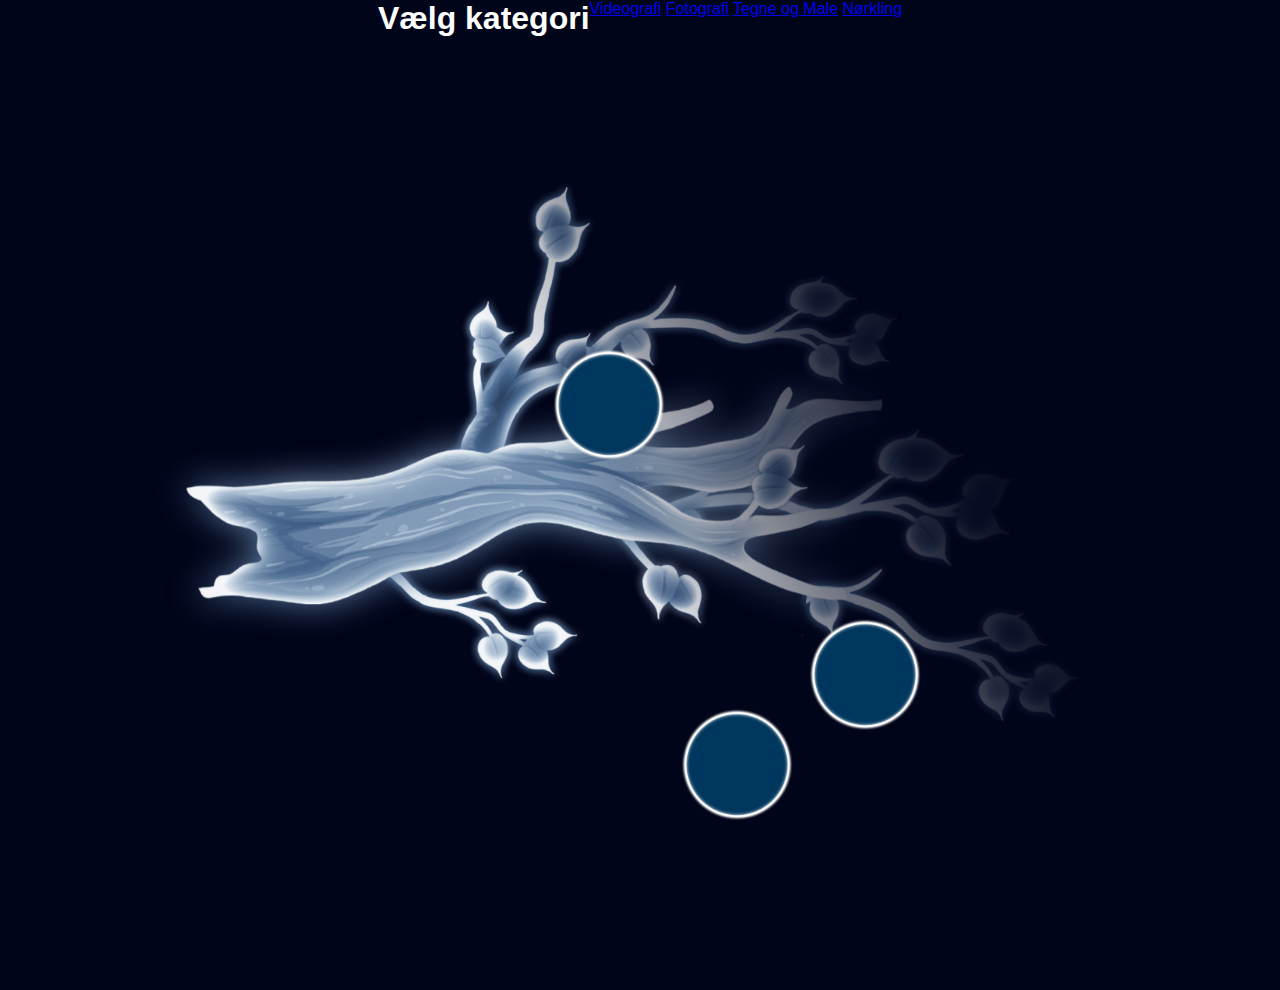
==== branch.html @ a7da7e29 "tilføjet flere sider og arbejder på layout" ====
<!DOCTYPE html>
<html lang="da">
<head>
    <meta charset="UTF-8">
    <meta name="viewport" content="width=device-width, initial-scale=1.0">
    <title>Document</title>
    <link rel="stylesheet" href="/css/branchstyle.css">
</head>
<body>
    <h1>Vælg kategori</h1>
    <header> <!--kategorier-->
        <a href="#">Videografi</a>
        <a href="#">Fotografi</a>
        <a href="#">Tegne og Male</a>
        <a href="#">Nørkling</a>
    </header>
    <nav class="branch-images">
        

        <a href="leaf.html" class="vid-graf">
            <img src="img/active.png" alt="blå disk med hvid kant" class="active">
            <img src="img/passive.png" alt="orange disk med hvid kant" class="passive">
        </a>
        <a href="leaf.html" class="foto-graf">
            <img src="img/active.png" alt="blå disk med hvid kant" class="active">
            <img src="img/passive.png" alt="orange disk med hvid kant" class="passive">
        </a>
        <a href="leaf.html" class="digital">
            <img src="img/active.png" alt="blå disk med hvid kant" class="active">
            <img src="img/passive.png" alt="orange disk med hvid kant" class="passive">
        </a>
        
    </nav>
</body>
</html>
---- css/branchstyle.css ----
*{
    margin: 0;
    padding: 0;
    box-sizing: border-box;
    height: 100%;
}

body{
    background-color:#00051a;
    color:#fff;
    font-family: Arial, Helvetica, sans-serif;
    
    
    background-image: url(..//img/branch.png);
    background-size: 120vh;
    background-position: center;
    
    background-repeat: no-repeat;
    display: flex;
    justify-content: center;
    align-items: center;
    
}
.branch-images{
    
}

.branch-images .vid-graf{
    
    
}

.branch-images .vid-graf img{
    position: absolute;
    object-fit: cover;
    height: 50vh;
    width: 50vh;
    top: 20%;
    left: 30%;
}

.branch-images .vid-graf .passive:hover{
    opacity: 0;
    cursor: pointer;
}

.branch-images .foto-graf{

}

.branch-images .foto-graf img{
    position: absolute;
    object-fit: cover;
    height: 50vh;
    width: 50vh;
    top: 60%;
    left: 40%;
}

.branch-images .foto-graf .passive:hover{
    opacity: 0;
    cursor: pointer;
}

.branch-images .digital{

}

.branch-images .digital img{
    position: absolute;
    object-fit: cover;
    height: 50vh;
    width: 50vh;
    top: 50%;
    left: 50%;
}

.branch-images .digital .passive:hover{
    opacity: 0;
    cursor: pointer;
}






/*.branch-images .active {
    opacity: 0;   Hide the active image by default
}

.branch-images:hover .active {
    opacity: 1;  /* Show the active image on hover 
}*

.branch-images:hover .passsive {
    opacity: 0;   Hide the passive image on hover 
}*/
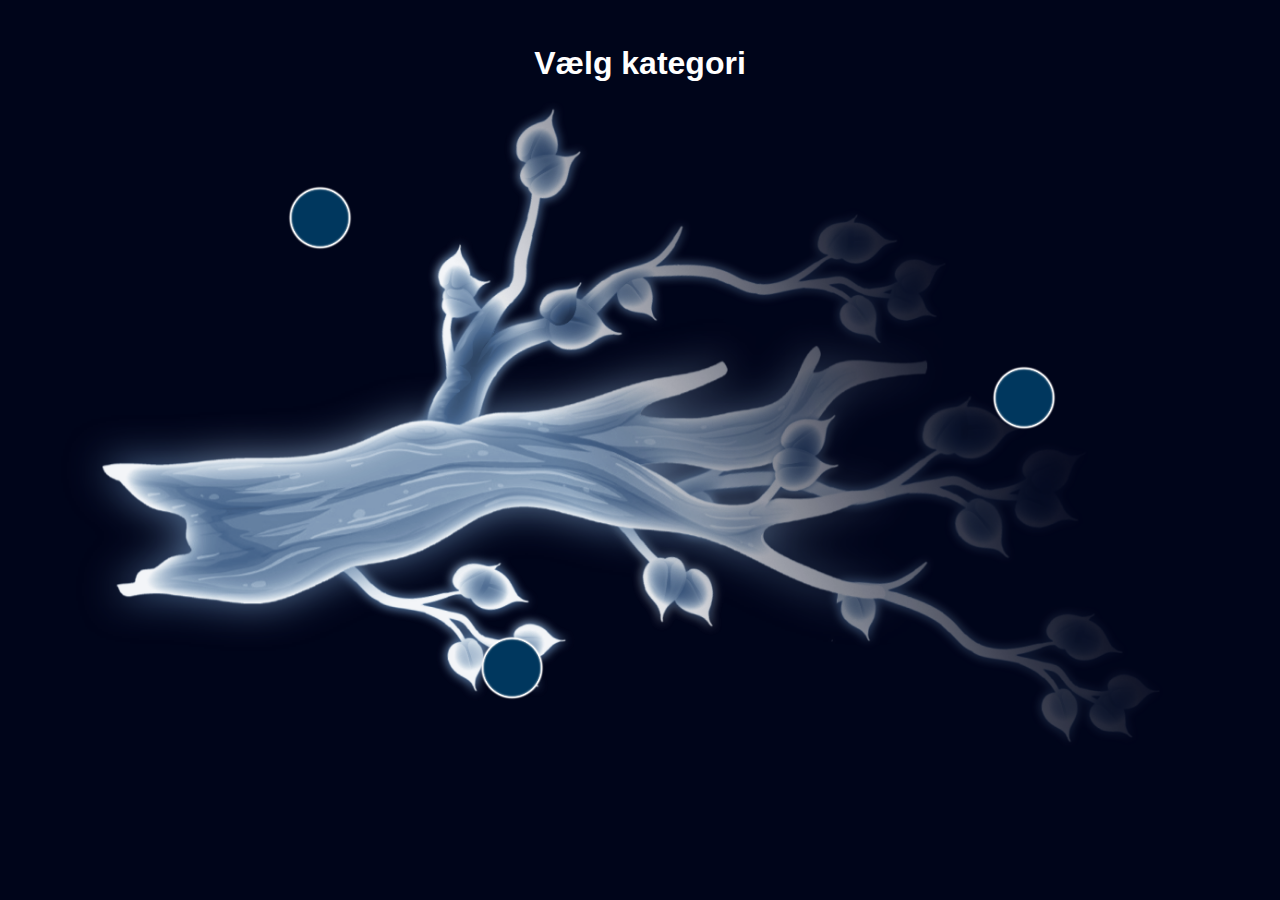
==== commit 3f993732: "5.commit meltdown over at ikke kunne få baggrund og andre elementer til at skalere synkront" ====
--- a/branch.html
+++ b/branch.html
@@ -8,28 +8,24 @@
 </head>
 <body>
     <h1>Vælg kategori</h1>
-    <header> <!--kategorier-->
-        <a href="#">Videografi</a>
-        <a href="#">Fotografi</a>
-        <a href="#">Tegne og Male</a>
-        <a href="#">Nørkling</a>
-    </header>
-    <nav class="branch-images">
+    
+    <main class="img-rest">
+        <article class="branch-images">
         
 
-        <a href="leaf.html" class="vid-graf">
+         <a href="leaf.html" class="vid-graf">
             <img src="img/active.png" alt="blå disk med hvid kant" class="active">
             <img src="img/passive.png" alt="orange disk med hvid kant" class="passive">
-        </a>
-        <a href="leaf.html" class="foto-graf">
+         </a>
+            <a href="leaf.html" class="foto-graf">
             <img src="img/active.png" alt="blå disk med hvid kant" class="active">
             <img src="img/passive.png" alt="orange disk med hvid kant" class="passive">
-        </a>
-        <a href="leaf.html" class="digital">
+         </a>
+         <a href="leaf.html" class="digi-kunst">
             <img src="img/active.png" alt="blå disk med hvid kant" class="active">
             <img src="img/passive.png" alt="orange disk med hvid kant" class="passive">
-        </a>
-        
-    </nav>
+         </a>
+        </article>
+    </main>
 </body>
 </html>--- a/css/branchstyle.css
+++ b/css/branchstyle.css
@@ -1,26 +1,134 @@
-*{
+* {
     margin: 0;
     padding: 0;
     box-sizing: border-box;
-    height: 100%;
-}
-
-body{
-    background-color:#00051a;
-    color:#fff;
+}
+
+body {
+    background-color: #00051a;
+    color: #fff;
     font-family: Arial, Helvetica, sans-serif;
-    
-    
-    background-image: url(..//img/branch.png);
-    background-size: 120vh;
-    background-position: center;
-    
-    background-repeat: no-repeat;
+    height: 100vh;
     display: flex;
     justify-content: center;
     align-items: center;
-    
-}
+    position: relative;
+    background-image: url('../img/branch.png');
+    background-size: 100%; /* Baggrundsbilledet skal holde sit forhold */
+    background-position: center 30%; /* Centrer baggrunden */
+    background-repeat: no-repeat;
+}
+
+h1 {
+    position: absolute;
+    top: 5%;
+    left: 50%;
+    transform: translateX(-50%);
+    z-index: 2; /* Så overskriften ligger over baggrunden */
+}
+
+/* Containeren til baggrundsbillede og billeder */
+.img-rest {
+    position: relative;
+    width: 100vw; /* Halv bredde af viewport */
+    height: 100vh; /* Halv højde af viewport */
+    
+    display: flex; /* Tilføj flex for centreret layout */
+    justify-content: center;
+    align-items: center;
+}
+
+.img-rest .branch-images {
+    position: relative;
+    width: 100%;
+    height: 100%;
+}
+
+/* Alle billeder skal have samme base-stil */
+.branch-images img {
+    position: absolute;
+    object-fit: contain; /* Sørger for at billedet holder sit forhold */
+    max-width: 100%; /* Billeder skal ikke overskride containerens bredde */
+    height: auto; /* Behold billedets aspektforhold */
+    transition: opacity 0.3s ease; /* Blød overgang for hover-effekten */
+}
+
+/* Specifik placering af billeder */
+.branch-images .vid-graf img {
+    width: 20%; /* Dynamisk bredde baseret på containerens bredde */
+    top: 10%; /* Justér placering i forhold til baggrunden */
+    left: 15%;
+}
+
+.branch-images .foto-graf img {
+    width: 20%; /* Dynamisk bredde baseret på containerens bredde */
+    top: 60%;
+    left: 30%;
+}
+
+.branch-images .digi-kunst img {
+    width: 20%; /* Dynamisk bredde baseret på containerens bredde */
+    top: 30%;
+    left: 70%;
+}
+
+/* Hover-effekt for billeder */
+.branch-images .passive:hover {
+    opacity: 0; /* Skjuler det passive billede */
+    cursor: pointer;
+}
+
+
+
+
+/*@media (max-width: 768px) {
+    .img-rest {
+        width: 80vw; /* Større bredde på tablets 
+        height: 40vh; 
+    }
+
+    .branch-images img {
+        width: 35%; /* Større billeder 
+    }
+
+    h1 {
+        font-size: 1.8rem; /* Mindre overskrift til tablets 
+    }
+}
+
+@media (max-width: 480px) {
+    .img-rest {
+        width: 90vw; /* Endnu større bredde til meget små skærme 
+        height: 50vh; /* Juster højden for små skærme 
+    }
+
+    .branch-images img {
+        width: 50%; /* Endnu større billeder 
+    }
+
+    h1 {
+        font-size: 1.5rem; /* Mindre overskrift til små skærme 
+    }
+}
+
+
+
+
+
+
+
+
+
+
+
+
+
+
+
+
+
+
+/*
 .branch-images{
     
 }
@@ -62,11 +170,11 @@
     cursor: pointer;
 }
 
-.branch-images .digital{
-
-}
-
-.branch-images .digital img{
+.branch-images .digi-kunst{
+
+}
+
+.branch-images .digi-kunst img{
     position: absolute;
     object-fit: cover;
     height: 50vh;
@@ -75,7 +183,7 @@
     left: 50%;
 }
 
-.branch-images .digital .passive:hover{
+.branch-images .digi-kunst .passive:hover{
     opacity: 0;
     cursor: pointer;
 }
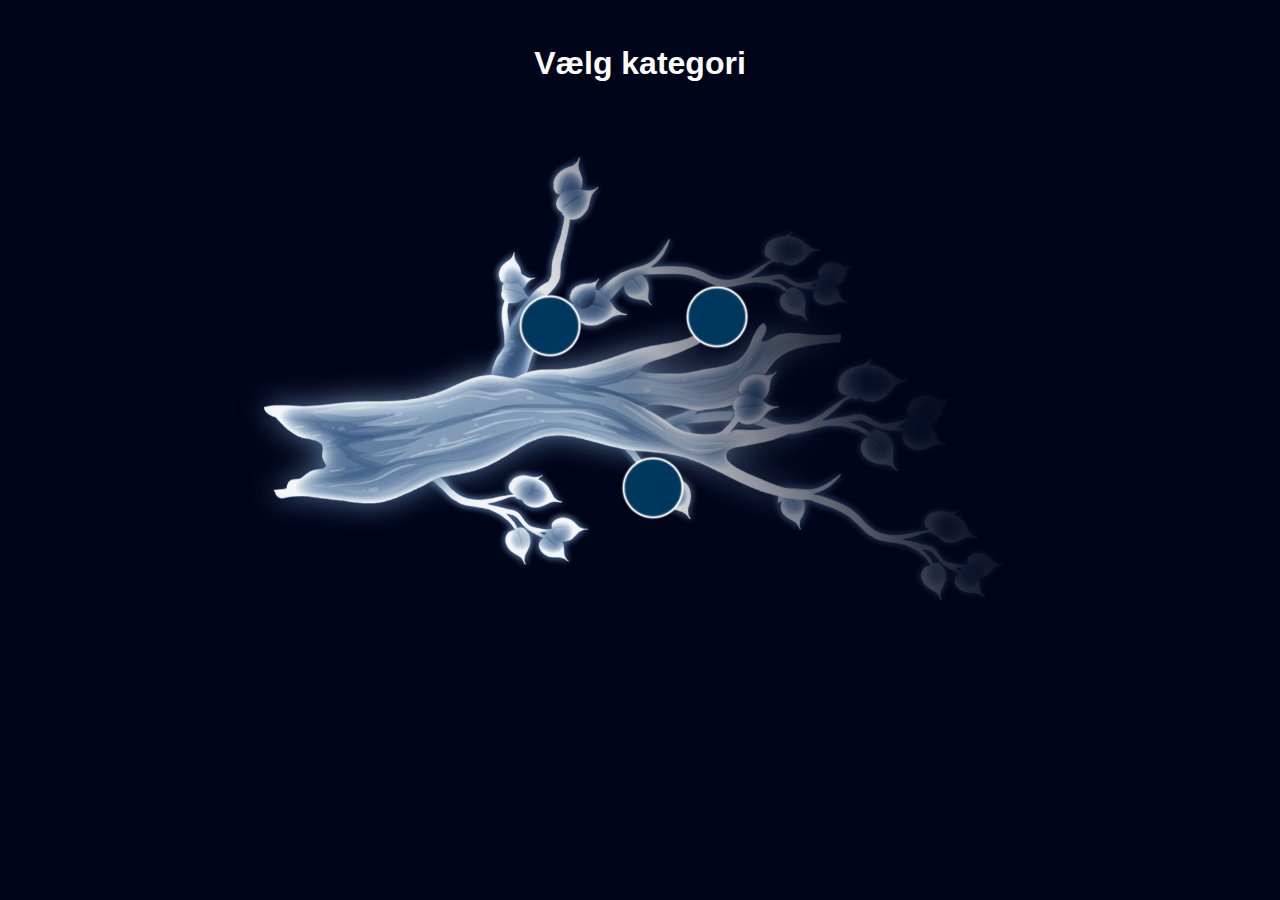
==== commit a2704e6e: "6.commit har fikset knap-proximity-problemet. Men scaling er stadigvæk forfærdelig" ====
--- a/branch.html
+++ b/branch.html
@@ -10,7 +10,8 @@
     <h1>Vælg kategori</h1>
     
     <main class="img-rest">
-        <article class="branch-images">
+        <figure class="branch-images">
+            <div class="bg"></div>
         
 
          <a href="leaf.html" class="vid-graf">
@@ -25,7 +26,7 @@
             <img src="img/active.png" alt="blå disk med hvid kant" class="active">
             <img src="img/passive.png" alt="orange disk med hvid kant" class="passive">
          </a>
-        </article>
+        </figure>
     </main>
 </body>
 </html>--- a/css/branchstyle.css
+++ b/css/branchstyle.css
@@ -13,10 +13,7 @@
     justify-content: center;
     align-items: center;
     position: relative;
-    background-image: url('../img/branch.png');
-    background-size: 100%; /* Baggrundsbilledet skal holde sit forhold */
-    background-position: center 30%; /* Centrer baggrunden */
-    background-repeat: no-repeat;
+    
 }
 
 h1 {
@@ -33,9 +30,14 @@
     width: 100vw; /* Halv bredde af viewport */
     height: 100vh; /* Halv højde af viewport */
     
-    display: flex; /* Tilføj flex for centreret layout */
-    justify-content: center;
-    align-items: center;
+    background-image: url('../img/branch.png');
+    background-size: 70%; /* Baggrundsbilledet skal holde sit forhold */
+    background-position: center 30%; /* Centrer baggrunden */
+    background-repeat: no-repeat;
+    
+}
+.bg{
+    
 }
 
 .img-rest .branch-images {
@@ -56,20 +58,26 @@
 /* Specifik placering af billeder */
 .branch-images .vid-graf img {
     width: 20%; /* Dynamisk bredde baseret på containerens bredde */
-    top: 10%; /* Justér placering i forhold til baggrunden */
-    left: 15%;
+    top: 22%; /* Justér placering i forhold til baggrunden */
+    left: 33%;
+    clip-path: inset(36% 36% 36% 36%); /* Cropping using percentages (top, right, bottom, left) */
+   border-radius: 50%;
 }
 
 .branch-images .foto-graf img {
     width: 20%; /* Dynamisk bredde baseret på containerens bredde */
-    top: 60%;
-    left: 30%;
+    top: 40%;
+    left: 41%;
+    clip-path: inset(36% 36% 36% 36%); /* Cropping using percentages (top, right, bottom, left) */
+   border-radius: 50%;
 }
 
 .branch-images .digi-kunst img {
     width: 20%; /* Dynamisk bredde baseret på containerens bredde */
-    top: 30%;
-    left: 70%;
+    top: 21%;
+    left: 46%;
+    clip-path: inset(36% 36% 36% 36%); /* Cropping using percentages (top, right, bottom, left) */
+   border-radius: 50%;
 }
 
 /* Hover-effekt for billeder */
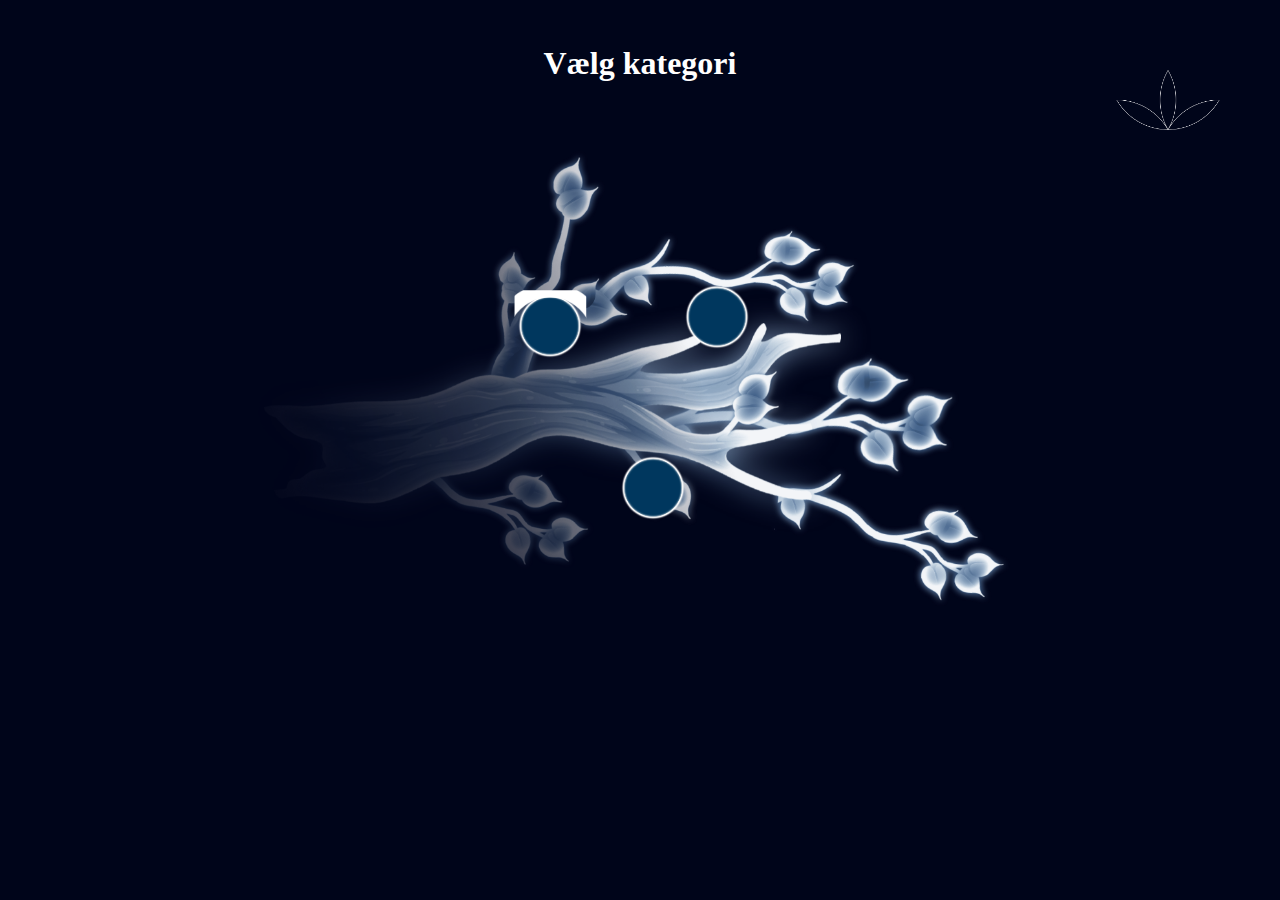
==== commit eb922df9: "7.commit har tilføjet alt og det her er mit umiddelbare bud. Selvom der er en masse der ikke virker " ====
--- a/branch.html
+++ b/branch.html
@@ -3,28 +3,48 @@
 <head>
     <meta charset="UTF-8">
     <meta name="viewport" content="width=device-width, initial-scale=1.0">
-    <title>Document</title>
+    <title>Billede og Video</title>
     <link rel="stylesheet" href="/css/branchstyle.css">
 </head>
 <body>
+    <nav>
+        <ul class="menu">
+        <li><a href="index.html"><img src="/img/threesimple.png" alt="logo"></a>
+            <ul class="hovedmenuer">
+                <li><a href="skill-tree.html">Talenttræ</a></li>
+                <li><a href="hvorfor-hobby.html">Hvorfor have en hobby</a></li>
+                <li><a href="netvaerk.html">Netværk</a>
+                    
+                    <ul class="submenuer">
+                        <li><a href="form.html">Spørgsmål</a></li>
+                        <li><a href="#">Forum</a></li>
+                    </ul>
+                </li>
+            </ul>
+        </li>
+    </ul>
+</nav>
+   
     <h1>Vælg kategori</h1>
-    
     <main class="img-rest">
         <figure class="branch-images">
-            <div class="bg"></div>
+            
         
 
          <a href="leaf.html" class="vid-graf">
             <img src="img/active.png" alt="blå disk med hvid kant" class="active">
             <img src="img/passive.png" alt="orange disk med hvid kant" class="passive">
+            <img src="/img/camera.png" alt="kamera" class="illus">
          </a>
             <a href="leaf.html" class="foto-graf">
             <img src="img/active.png" alt="blå disk med hvid kant" class="active">
             <img src="img/passive.png" alt="orange disk med hvid kant" class="passive">
+            <!--<img src="/img/camera.png" alt="kamera" class="illus">-->
          </a>
          <a href="leaf.html" class="digi-kunst">
             <img src="img/active.png" alt="blå disk med hvid kant" class="active">
             <img src="img/passive.png" alt="orange disk med hvid kant" class="passive">
+            <!--<img src="/img/camera.png" alt="kamera" class="illus">-->
          </a>
         </figure>
     </main>
--- a/css/branchstyle.css
+++ b/css/branchstyle.css
@@ -1,3 +1,5 @@
+/*åbenbart ikonerne opfører sig anerledes end de farvede skiver. De forhindre åbenbart at hover-effekten virker. <a>-delen virker dog stadigvæk.
+Jeg ved ikke hvad det er der gør at navbaren ikke virker med hover*/
 * {
     margin: 0;
     padding: 0;
@@ -7,7 +9,7 @@
 body {
     background-color: #00051a;
     color: #fff;
-    font-family: Arial, Helvetica, sans-serif;
+    
     height: 100vh;
     display: flex;
     justify-content: center;
@@ -24,21 +26,114 @@
     z-index: 2; /* Så overskriften ligger over baggrunden */
 }
 
+
+ul {
+    list-style: none;
+    padding: 0;
+}
+
+/* placering */
+ul.menu {
+    position: absolute;
+    top: 1.25rem; 
+    right: 1.25rem; 
+}
+
+ul.menu > li {
+    position: relative;
+    display: inline-block;
+}
+
+ul.menu li a {
+    display: block;
+    color: #FFF;
+    text-decoration: none;
+    font-size: 2rem; /* Holder denne i rem for konsistent skala */
+    padding: 0.625rem; /* 10px -> 0.625rem */
+}
+
+ul.menu li img {
+    width: 10.25rem; 
+}
+
+.hovedmenuer {
+    display: none;
+    position: absolute;
+    top: 100%;
+    right: 0;
+    background-color: #333;
+    padding: 0;
+    width: 15.625rem; /* 250px -> 15.625rem */
+    z-index: 999;
+}
+
+.hovedmenuer li {
+    display: block;
+}
+
+.hovedmenuer li a {
+    padding: 0.625rem; /*afstand til viewport*/
+    color: #FFF;
+    font-size: 1.5rem; 
+    background-color: #132949;
+    outline: 0.125rem solid rgb(255, 255, 255); 
+}
+
+.submenuer {
+    display: none;
+    position: absolute;
+    top: 72%;
+    right: 100%;
+    background-color: #444;
+    width: 66.67%; /* 2/3 af hovedmenuens bredde */
+}
+
+.submenuer li a {
+    padding: 0.625rem; /* 10px -> 0.625rem */
+    color: #FFF;
+    font-size: 1.2rem; 
+    background-color: #132949;
+    outline: 0.125rem solid rgb(255, 255, 255); 
+}
+
+ul.menu li:hover > .hovedmenuer {
+    display: block;
+}
+
+.hovedmenuer li:hover > .submenuer {
+    display: block;
+}
+
+ul.menu li a:hover,
+.hovedmenuer li a:hover,
+.submenuer li a:hover {
+    outline: 0.125rem solid orange; /* 0.2rem */
+}
+
+/* Sørger for, at ingen menuer går uden for viewporten */
+ul.menu {
+    max-width: 100vw;
+}
+
+.hovedmenuer,
+.submenuer {
+    max-width: calc(100vw - 1.25rem); /* Undgå at menuer går uden for visningsområdet */
+}
+
+
 /* Containeren til baggrundsbillede og billeder */
 .img-rest {
     position: relative;
     width: 100vw; /* Halv bredde af viewport */
     height: 100vh; /* Halv højde af viewport */
     
-    background-image: url('../img/branch.png');
+    background-image: url('../img/branch2.png');
     background-size: 70%; /* Baggrundsbilledet skal holde sit forhold */
     background-position: center 30%; /* Centrer baggrunden */
     background-repeat: no-repeat;
     
 }
-.bg{
-    
-}
+
 
 .img-rest .branch-images {
     position: relative;
@@ -86,6 +181,13 @@
     cursor: pointer;
 }
 
+.branch-images .illus{
+    z-index: 1;
+}
+
+
+
+
 
 
 
